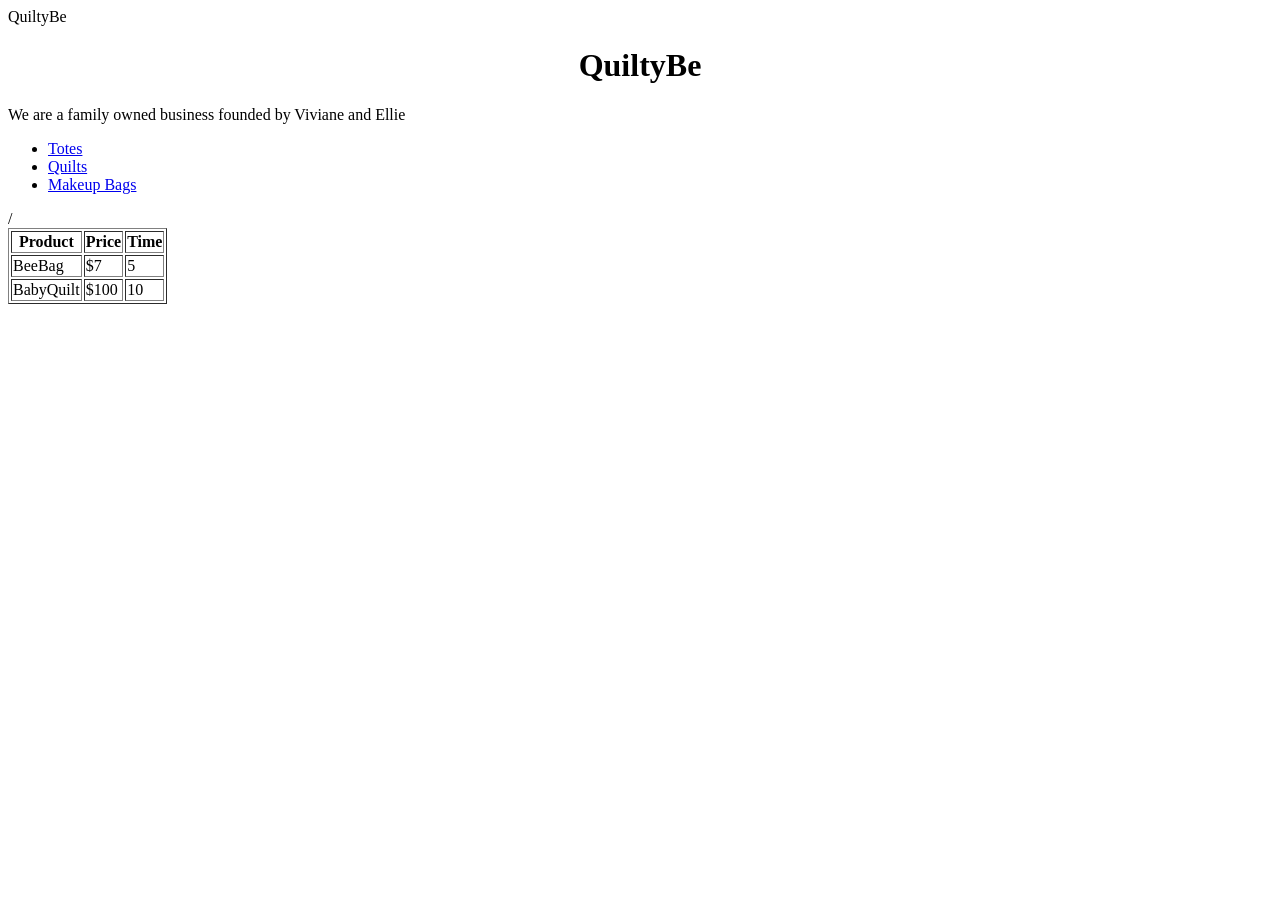
==== index.html @ 057a9a0c "Add files via upload" ====
<!DOCTYPE html>
<html>
<head>
	<title?>QuiltyBe</title?>
</head>

<body>
	
	<center><h1>QuiltyBe</h1></center>
	<p>We are a family owned business founded by Viviane and Ellie </p>

	<ul>
		<li><a href="totes.html">Totes</a></li>
		<li><a href="quilts.html">Quilts</a></li>
		<li><a href="makeupBags.html">Makeup Bags</a></li>
	</ul>/
	
	<table border=1>
		<tr>
			<th>Product</th>
			<th>Price</th>
			<th>Time</th>
		</tr>
		<tr> 
			<td>BeeBag</td>
			<td>$7</td>
			<td>5</td>
		</tr>
		<tr>
			<td>BabyQuilt</td>
			<td>$100</td>
			<td>10</td>
		</tr>
	</table>

</body>
</html>
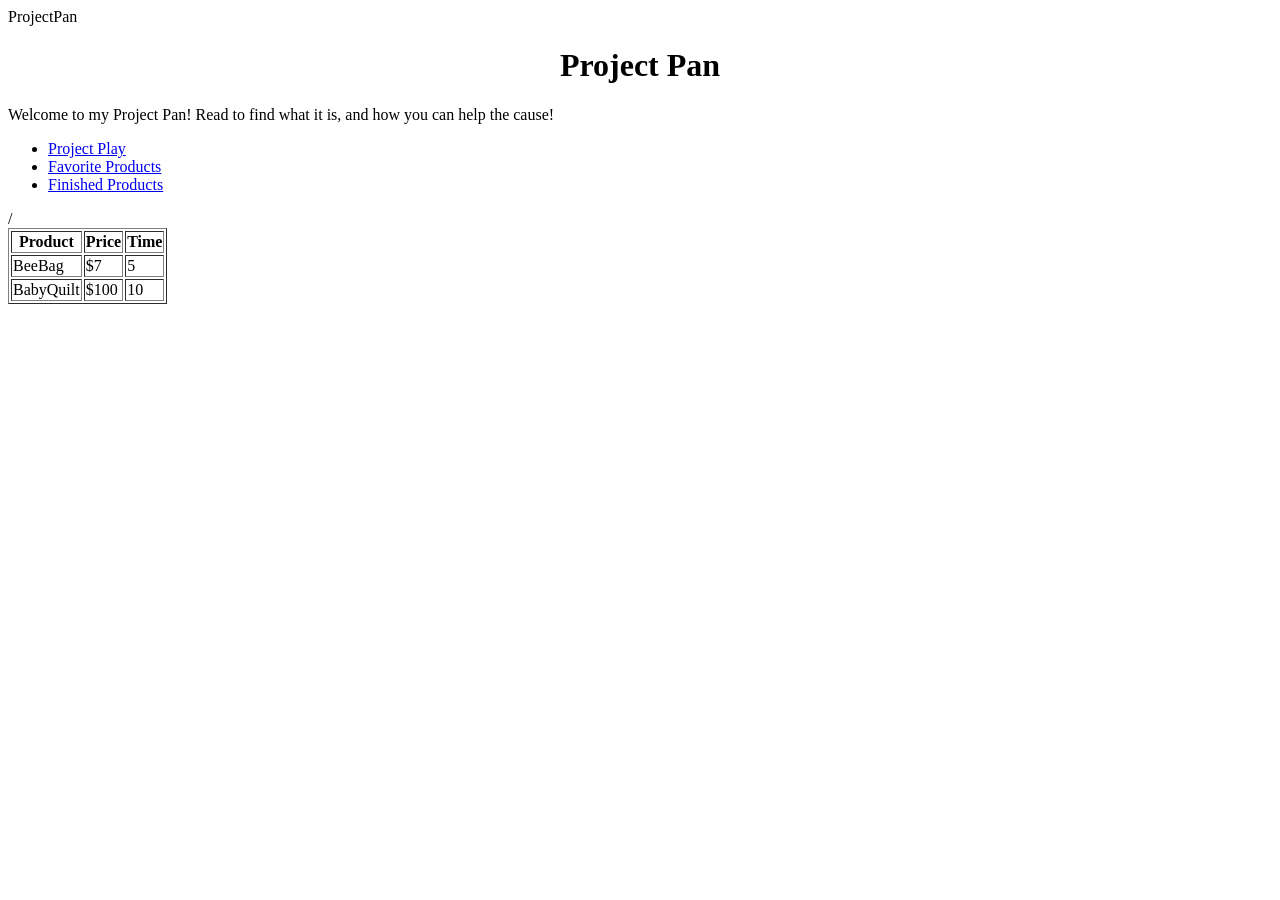
==== commit fc80b324: "Add files via upload" ====
--- a/index.html
+++ b/index.html
@@ -1,18 +1,18 @@
 <!DOCTYPE html>
 <html>
 <head>
-	<title?>QuiltyBe</title?>
+	<title?>ProjectPan</title?>
 </head>
 
 <body>
 	
-	<center><h1>QuiltyBe</h1></center>
-	<p>We are a family owned business founded by Viviane and Ellie </p>
+	<center><h1>Project Pan</h1></center>
+	<p>Welcome to my Project Pan! Read to find what it is, and how you can help the cause! </p>
 
 	<ul>
-		<li><a href="totes.html">Totes</a></li>
-		<li><a href="quilts.html">Quilts</a></li>
-		<li><a href="makeupBags.html">Makeup Bags</a></li>
+		<li><a href="projectPlay.html">Project Play</a></li>
+		<li><a href="currentProducts.html">Favorite Products</a></li>
+		<li><a href="finishedProducts.html">Finished Products</a></li>
 	</ul>/
 	
 	<table border=1>
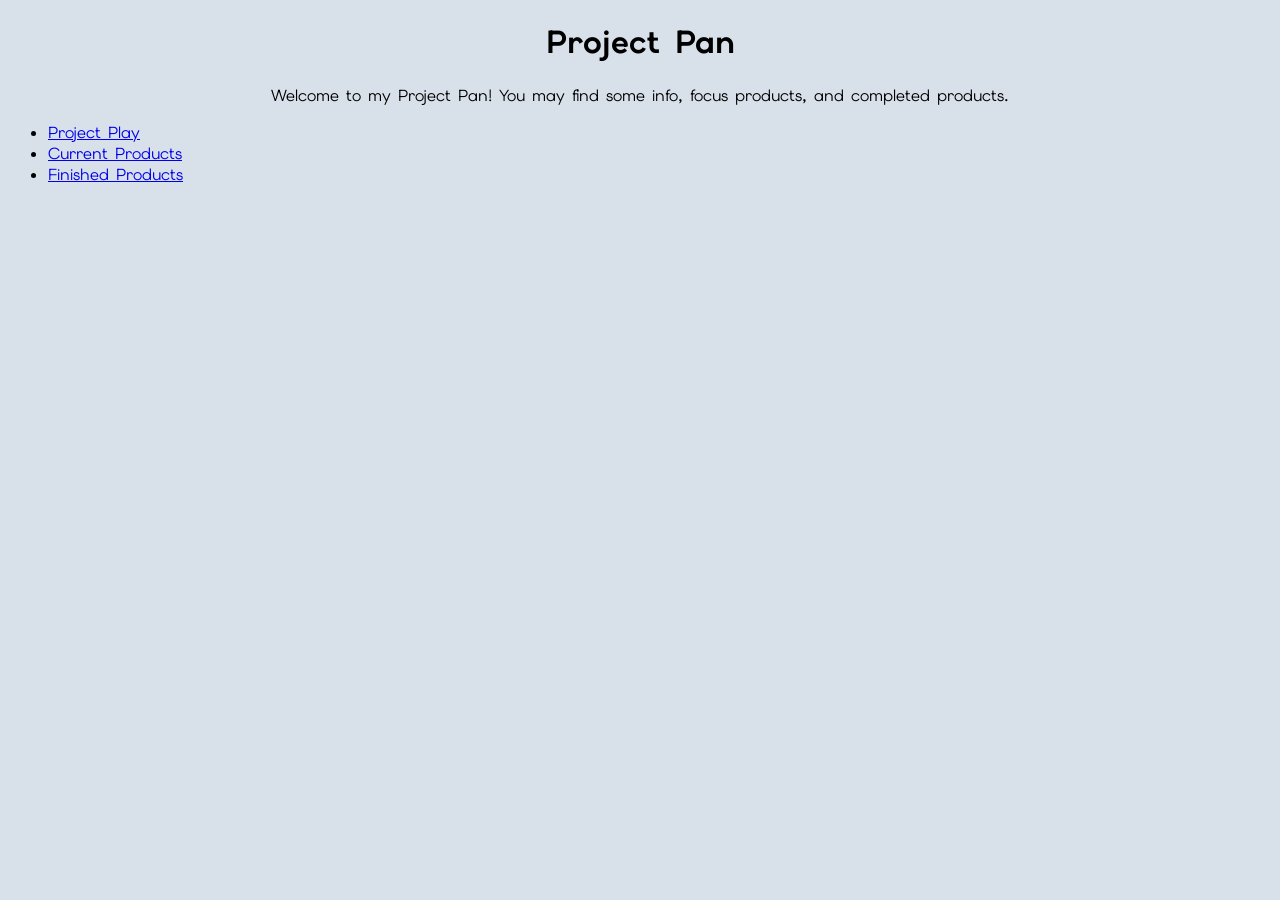
==== commit 7e46ea7a: "Add files via upload The ones you need are the project play, index html, and stylesheet for the grid" ====
--- a/index.html
+++ b/index.html
@@ -1,38 +1,26 @@
 <!DOCTYPE html>
 <html>
 <head>
-	<title?>ProjectPan</title?>
 </head>
+<link href="style.css" type="text/css" rel="stylesheet"/>
+
+<link rel="preconnect" href="https://fonts.googleapis.com">
+<link rel="preconnect" href="https://fonts.gstatic.com" crossorigin>
+<link href="https://fonts.googleapis.com/css2?family=Elms+Sans:ital,wght@0,100..900;1,100..900&display=swap" rel="stylesheet">
 
 <body>
 	
 	<center><h1>Project Pan</h1></center>
-	<p>Welcome to my Project Pan! Read to find what it is, and how you can help the cause! </p>
+	<center><p>Welcome to my Project Pan! You may find some info, focus products, and completed products. </p></center>
 
 	<ul>
 		<li><a href="projectPlay.html">Project Play</a></li>
-		<li><a href="currentProducts.html">Favorite Products</a></li>
+		<li><a href="currentProducts.html">Current Products</a></li>
 		<li><a href="finishedProducts.html">Finished Products</a></li>
-	</ul>/
+	</ul>
+
+	</body>
+	</html>
+
 	
-	<table border=1>
-		<tr>
-			<th>Product</th>
-			<th>Price</th>
-			<th>Time</th>
-		</tr>
-		<tr> 
-			<td>BeeBag</td>
-			<td>$7</td>
-			<td>5</td>
-		</tr>
-		<tr>
-			<td>BabyQuilt</td>
-			<td>$100</td>
-			<td>10</td>
-		</tr>
-	</table>
-
-</body>
-</html>
-
+	
--- a/style.css
+++ b/style.css
@@ -0,0 +1,31 @@
+body {
+
+	background-color: #D8E1E9;
+}
+
+ .container {
+	display:grid;
+	grid-template-columns: 1fr 1fr 1fr;
+	padding: 3px;
+	display: flex;
+	justify-content: center;
+	align-items: center;
+}
+
+.container div {
+	padding:10px;
+	margin:5px;
+}
+
+/*div {
+	border: 2px solid limegreen;
+}*/
+
+h1, p, li {
+  
+  font-family: "Elms Sans", sans-serif;
+  font-optical-sizing: auto;
+  font-weight: <weight>;
+  font-style: normal;
+}
+
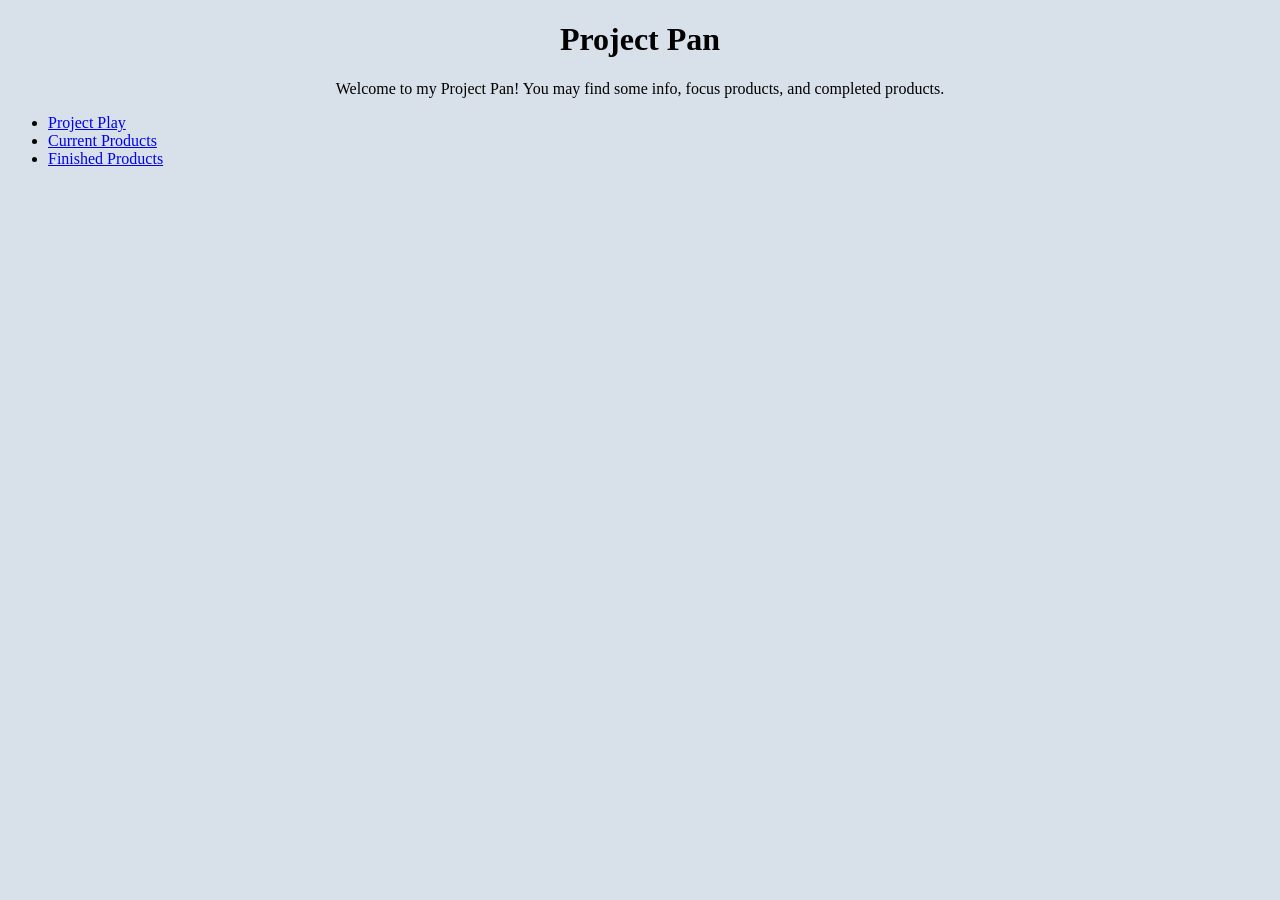
==== commit cbc21b42: "Add files via upload" ====
--- a/index.html
+++ b/index.html
@@ -8,8 +8,7 @@
 <link rel="preconnect" href="https://fonts.gstatic.com" crossorigin>
 <link href="https://fonts.googleapis.com/css2?family=Elms+Sans:ital,wght@0,100..900;1,100..900&display=swap" rel="stylesheet">
 
-<body>
-	
+<body id="HomePage">
 	<center><h1>Project Pan</h1></center>
 	<center><p>Welcome to my Project Pan! You may find some info, focus products, and completed products. </p></center>
 
--- a/style.css
+++ b/style.css
@@ -2,24 +2,30 @@
 
 	background-color: #D8E1E9;
 }
-
+.imageborder{
+	border:5px solid #748FB6;
+}
  .container {
 	display:grid;
 	grid-template-columns: 1fr 1fr 1fr;
 	padding: 3px;
-	display: flex;
 	justify-content: center;
 	align-items: center;
-}
-
+	text-align: center;
 .container div {
 	padding:10px;
 	margin:5px;
-}
-
+#HomePage{
+	h1, {color: #748FB6;
+	}
+#FinishedProducts
+{		background-color: #D8E1E9;}
 /*div {
 	border: 2px solid limegreen;
 }*/
+
+/div { border:2px #D66BA0;
+} 
 
 h1, p, li {
   
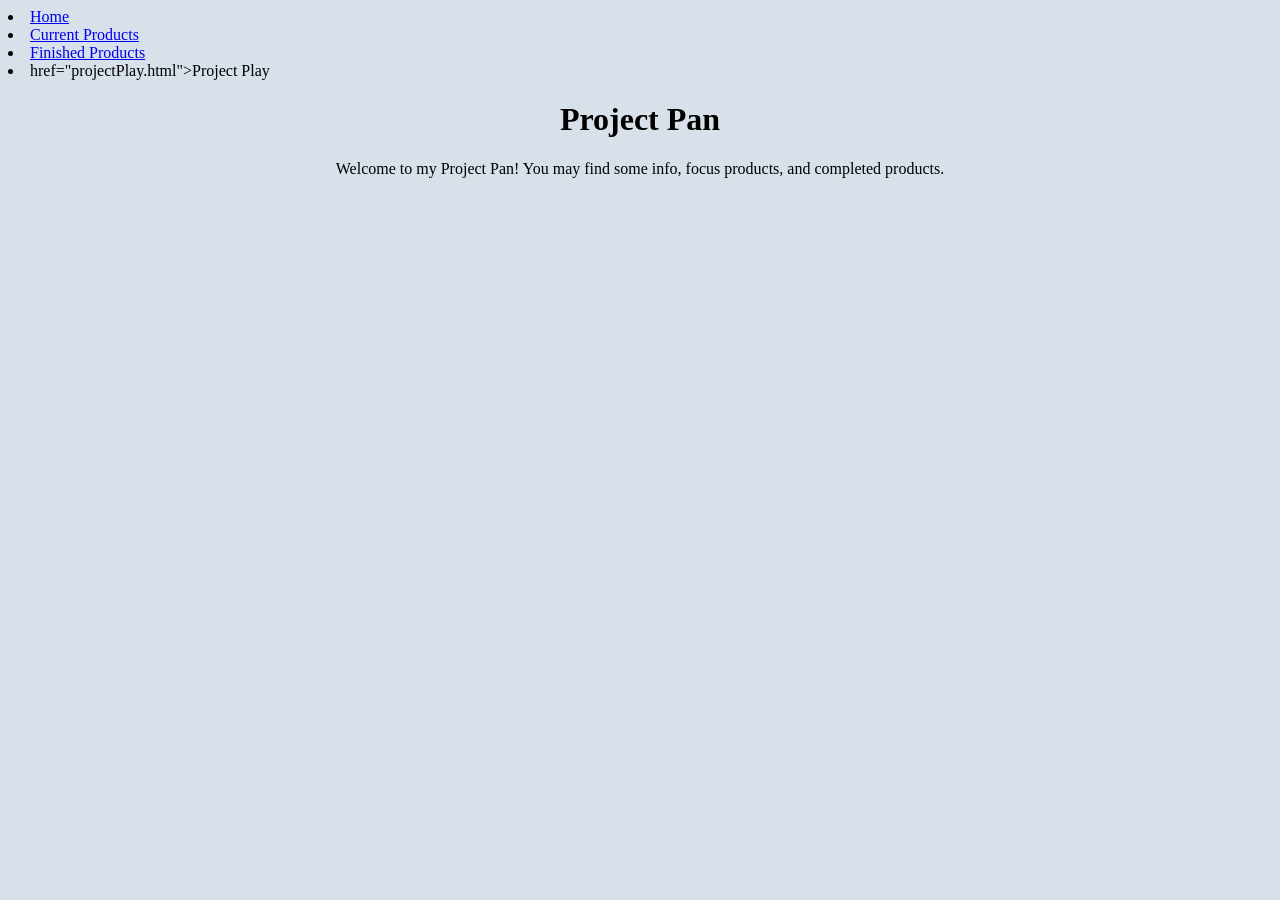
==== commit c9549afa: "Add files via upload Hi Ms. Windell! Please check out my issues with the navigation bar on top and t" ====
--- a/index.html
+++ b/index.html
@@ -1,22 +1,27 @@
 <!DOCTYPE html>
 <html>
 <head>
-</head>
 <link href="style.css" type="text/css" rel="stylesheet"/>
 
 <link rel="preconnect" href="https://fonts.googleapis.com">
 <link rel="preconnect" href="https://fonts.gstatic.com" crossorigin>
 <link href="https://fonts.googleapis.com/css2?family=Elms+Sans:ital,wght@0,100..900;1,100..900&display=swap" rel="stylesheet">
 
-<body id="HomePage">
+</head>
+
+<body id="IndexPage"> 
+	<div class="nav" 
+	<ul> 
+	<li><a href="index.html">Home</a></li>
+	<li><a href="currentProducts.html">Current Products</a></li>
+	<li><a href="finishedProducts.html">Finished Products</a></li>
+	<li><a> href="projectPlay.html">Project Play</a></li>
+	</div>
+
 	<center><h1>Project Pan</h1></center>
 	<center><p>Welcome to my Project Pan! You may find some info, focus products, and completed products. </p></center>
 
-	<ul>
-		<li><a href="projectPlay.html">Project Play</a></li>
-		<li><a href="currentProducts.html">Current Products</a></li>
-		<li><a href="finishedProducts.html">Finished Products</a></li>
-	</ul>
+	
 
 	</body>
 	</html>
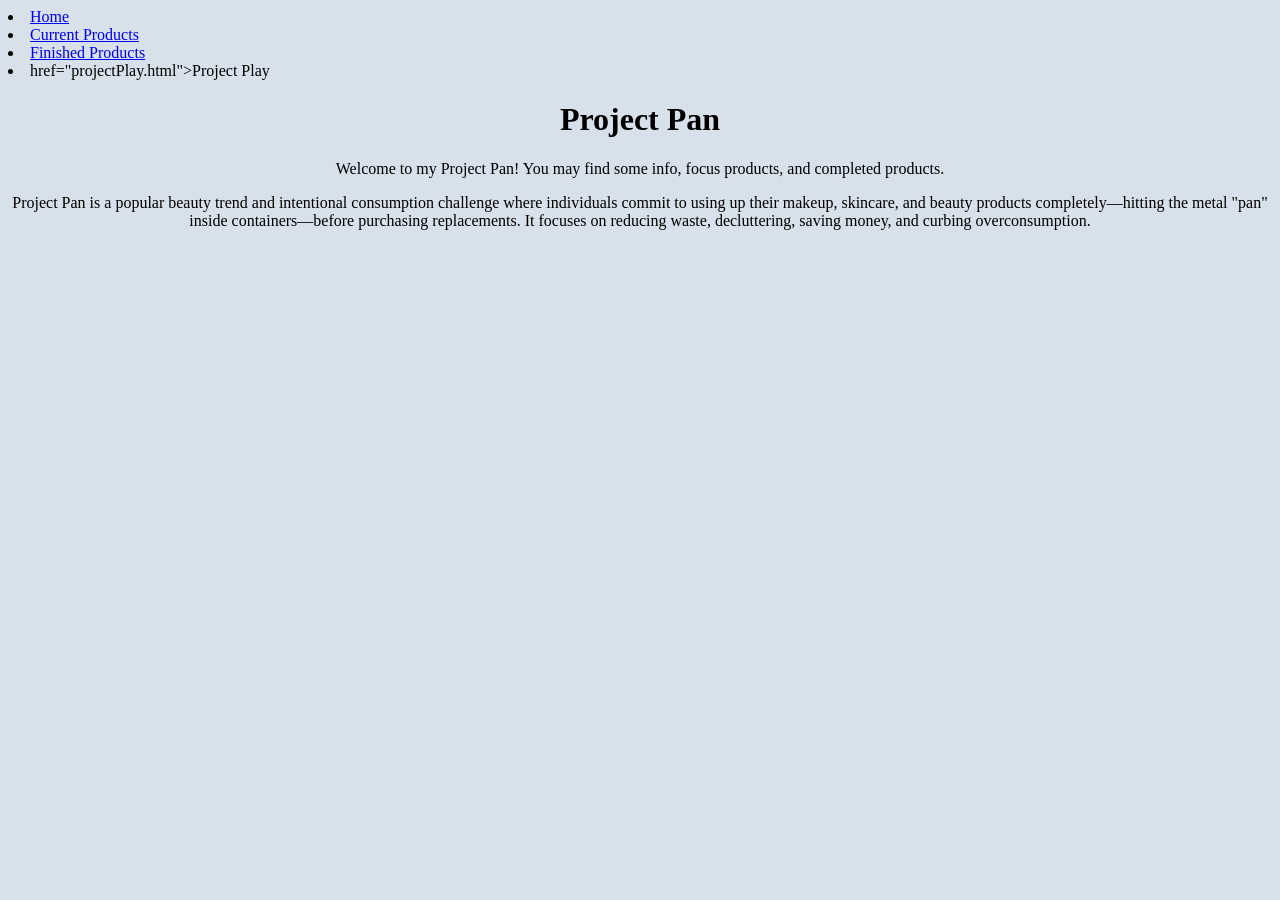
==== commit f2caa721: "Add files via upload Here is another updated version" ====
--- a/index.html
+++ b/index.html
@@ -21,6 +21,9 @@
 	<center><h1>Project Pan</h1></center>
 	<center><p>Welcome to my Project Pan! You may find some info, focus products, and completed products. </p></center>
 
+	<center><p>Project Pan is a popular beauty trend and intentional consumption challenge where individuals commit to using up their makeup, skincare, and beauty products completely—hitting the metal "pan" inside containers—before purchasing replacements. It focuses on reducing waste, decluttering, saving money, and curbing overconsumption. </p></center>
+
+
 	
 
 	</body>
--- a/style.css
+++ b/style.css
@@ -34,4 +34,27 @@
   font-weight: <weight>;
   font-style: normal;
 }
+ul {
+  list-style-type: none;
+  margin: 0;
+  padding: 0;
+  overflow: hidden;
+  background-color: #333333;
+}
 
+ul li {
+  float: left;
+}
+
+ul li a {
+  display: block;
+  color: white;
+  text-align: center;
+  padding: 14px 16px;
+  text-decoration: none;
+}
+
+ul li a:hover {
+  background-color: #111111;
+}
+
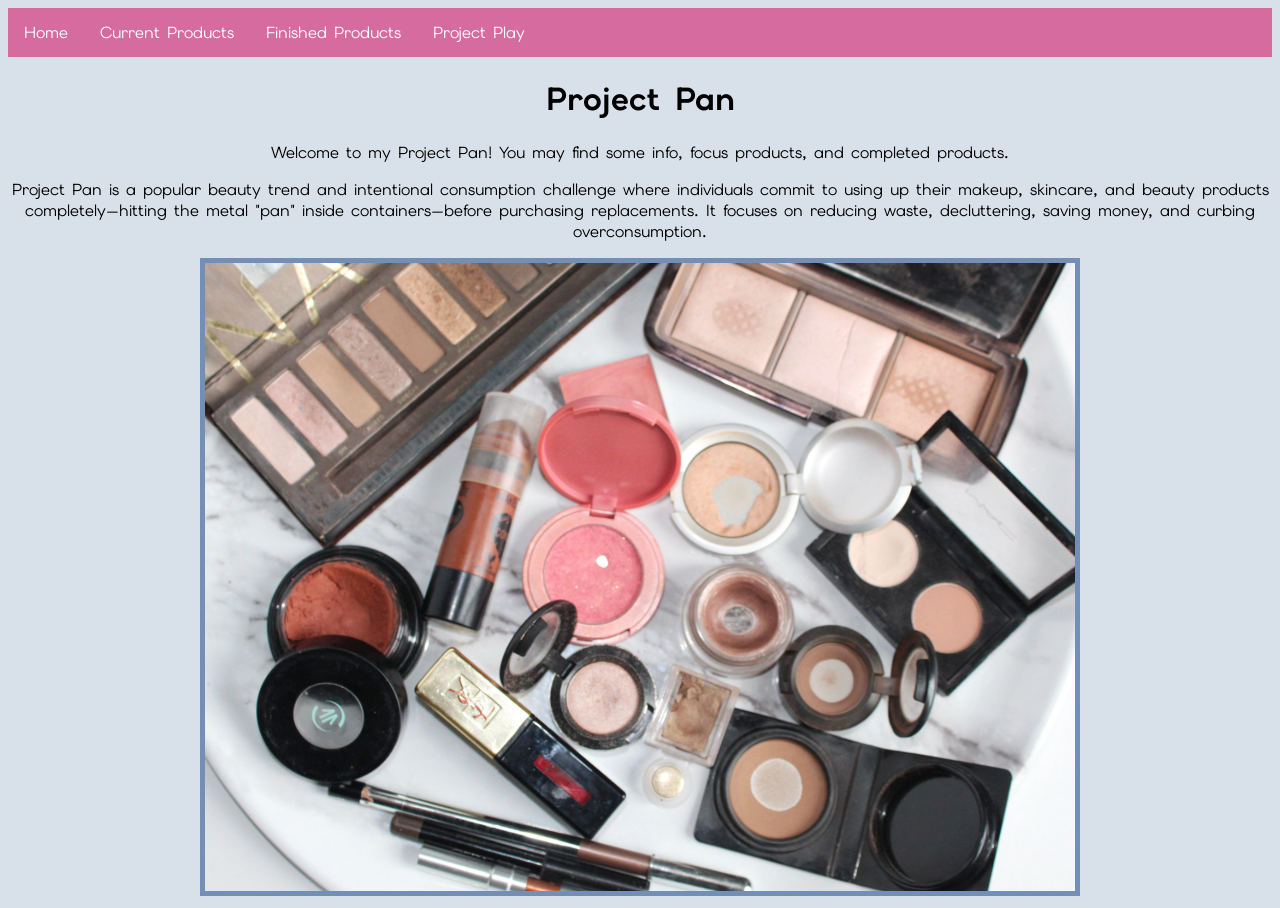
==== commit 55da9764: "Add files via upload I need help" ====
--- a/index.html
+++ b/index.html
@@ -10,18 +10,20 @@
 </head>
 
 <body id="IndexPage"> 
-	<div class="nav" 
+	<div class="nav">
 	<ul> 
 	<li><a href="index.html">Home</a></li>
 	<li><a href="currentProducts.html">Current Products</a></li>
 	<li><a href="finishedProducts.html">Finished Products</a></li>
-	<li><a> href="projectPlay.html">Project Play</a></li>
+	<li><a href="projectPlay.html">Project Play</a></li>
 	</div>
 
 	<center><h1>Project Pan</h1></center>
 	<center><p>Welcome to my Project Pan! You may find some info, focus products, and completed products. </p></center>
 
 	<center><p>Project Pan is a popular beauty trend and intentional consumption challenge where individuals commit to using up their makeup, skincare, and beauty products completely—hitting the metal "pan" inside containers—before purchasing replacements. It focuses on reducing waste, decluttering, saving money, and curbing overconsumption. </p></center>
+
+	<center><img src="projectPan.png" alt="Project Pan"class="imageborder" /></center>
 
 
 	
--- a/style.css
+++ b/style.css
@@ -8,23 +8,23 @@
  .container {
 	display:grid;
 	grid-template-columns: 1fr 1fr 1fr;
+
 	padding: 3px;
 	justify-content: center;
 	align-items: center;
 	text-align: center;
+}
 .container div {
 	padding:10px;
 	margin:5px;
-#HomePage{
-	h1, {color: #748FB6;
+}
+#HomePage h1{ color: #748FB6;
 	}
 #FinishedProducts
 {		background-color: #D8E1E9;}
-/*div {
-	border: 2px solid limegreen;
-}*/
 
-/div { border:2px #D66BA0;
+
+div { border:2px #D66BA0;
 } 
 
 h1, p, li {
@@ -39,7 +39,7 @@
   margin: 0;
   padding: 0;
   overflow: hidden;
-  background-color: #333333;
+  background-color: #D66BA0;
 }
 
 ul li {
@@ -55,6 +55,6 @@
 }
 
 ul li a:hover {
-  background-color: #111111;
+  background-color: #85629B;
 }
 
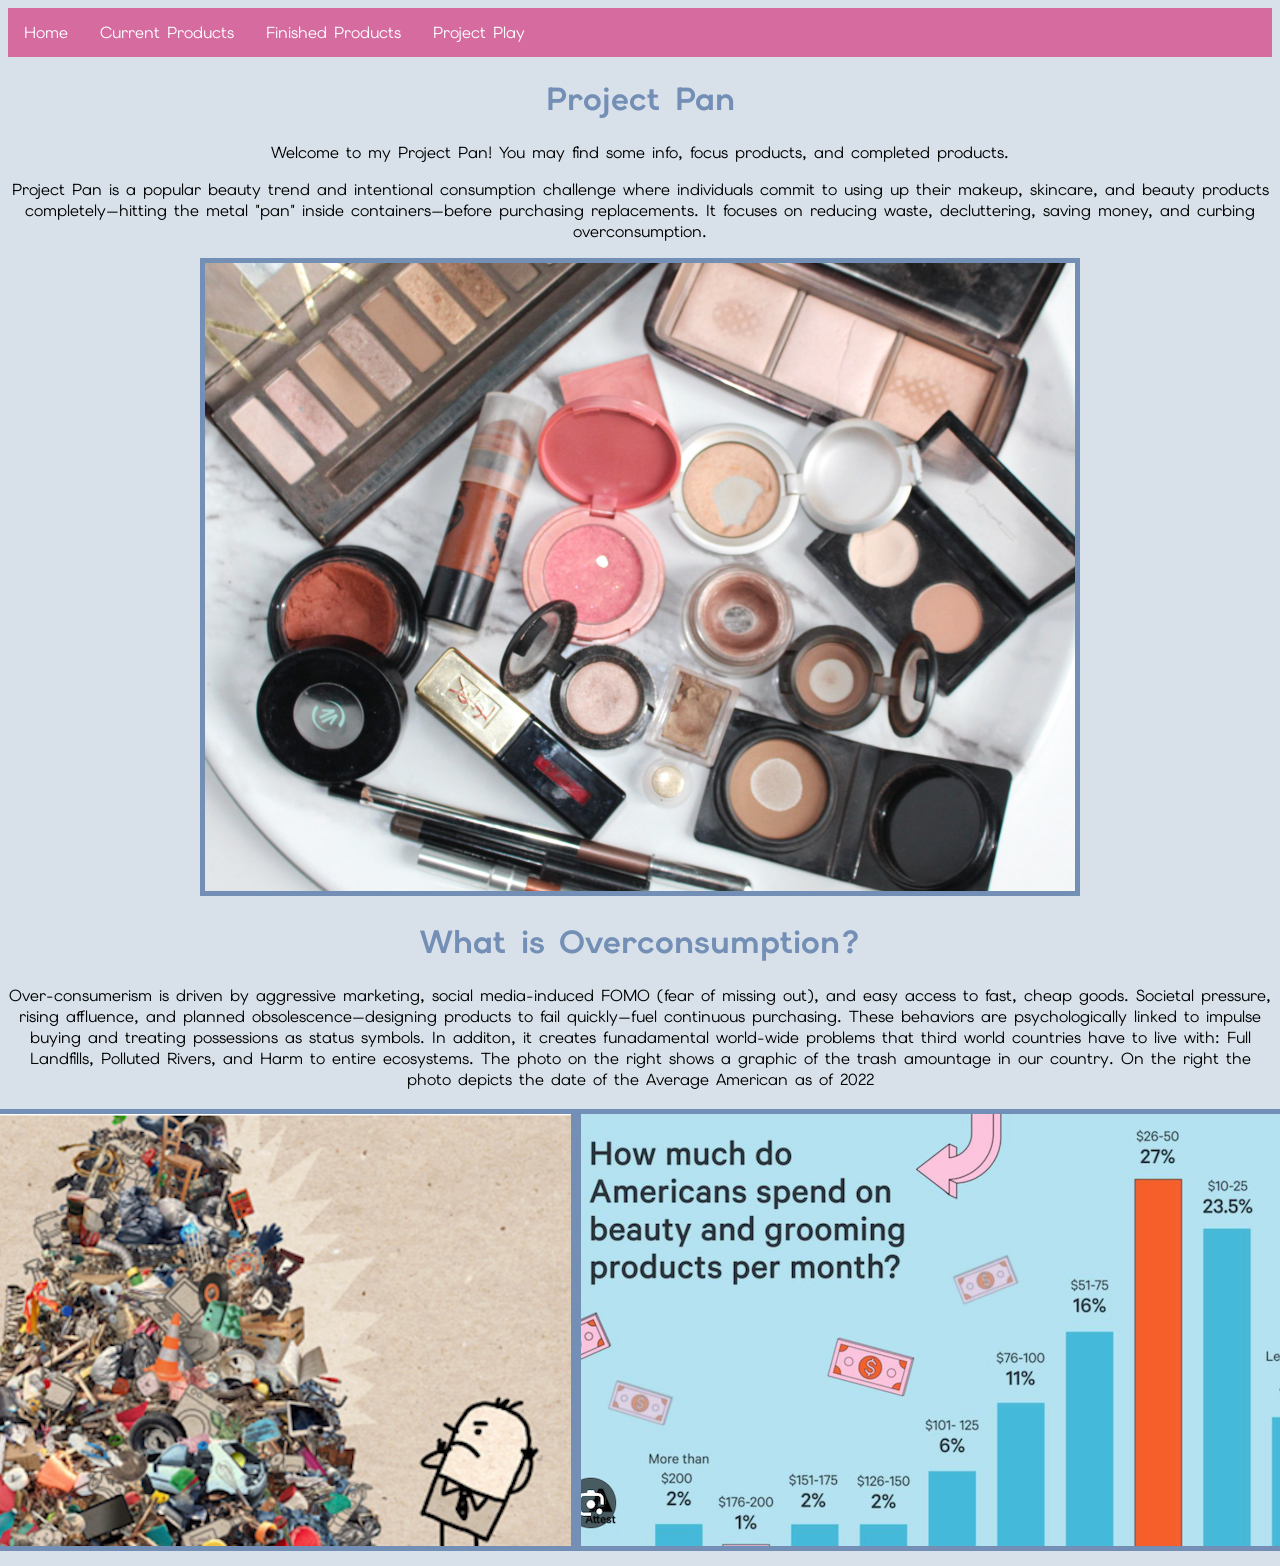
==== commit 988cc745: "Add files via upload" ====
--- a/index.html
+++ b/index.html
@@ -21,9 +21,14 @@
 	<center><h1>Project Pan</h1></center>
 	<center><p>Welcome to my Project Pan! You may find some info, focus products, and completed products. </p></center>
 
-	<center><p>Project Pan is a popular beauty trend and intentional consumption challenge where individuals commit to using up their makeup, skincare, and beauty products completely—hitting the metal "pan" inside containers—before purchasing replacements. It focuses on reducing waste, decluttering, saving money, and curbing overconsumption. </p></center>
+	<center><p>Project Pan is a popular beauty trend and intentional consumption challenge where individuals commit to using up their makeup, skincare, and beauty products completely—hitting the metal "pan" inside containers—before purchasing replacements. It focuses on reducing waste, decluttering, saving money, and curbing overconsumption.
+  </p></center>
 
 	<center><img src="projectPan.png" alt="Project Pan"class="imageborder" /></center>
+	<center><h1>What is Overconsumption?</h1></center>
+	<center><p>Over-consumerism is driven by aggressive marketing, social media-induced FOMO (fear of missing out), and easy access to fast, cheap goods. Societal pressure, rising affluence, and planned obsolescence—designing products to fail quickly—fuel continuous purchasing. These behaviors are psychologically linked to impulse buying and treating possessions as status symbols. In additon, it creates funadamental world-wide problems that third world countries have to live with: Full Landfills, Polluted Rivers, and Harm to entire ecosystems. The photo on the right shows a graphic of the trash amountage in our country. On the right the photo depicts the date of the Average American as of 2022</p></center>
+		<div class="containment"><div> <img src="landfill.png" alt="landfill" class="imageborder" /> </div><div><img src="importantFacts.png" class="imageborder" ></div></div>
+
 
 
 	
--- a/style.css
+++ b/style.css
@@ -5,25 +5,42 @@
 .imageborder{
 	border:5px solid #748FB6;
 }
+
  .container {
 	display:grid;
 	grid-template-columns: 1fr 1fr 1fr;
+  
+  padding: 3px;
+  justify-content: center;
+  align-items: center;
+  text-align: center;
+}
 
-	padding: 3px;
-	justify-content: center;
-	align-items: center;
-	text-align: center;
+.containment{
+display:grid;
+grid-template-columns:1fr 1fr;
+
+padding: 3px;
+  justify-content: center;
+  align-items: center;
+  text-align: center;
+}
+	
 }
 .container div {
 	padding:10px;
 	margin:5px;
 }
-#HomePage h1{ color: #748FB6;
+#IndexPage h1{ color: #748FB6;
 	}
-#FinishedProducts
-{		background-color: #D8E1E9;}
+#FinishedProducts h1
+{color: #748FB6;}
 
+#ProjectPlay h1{color: #748FB6;
+}
 
+#CurrentPage h1{ color: #748FB6;
+}
 div { border:2px #D66BA0;
 } 
 
